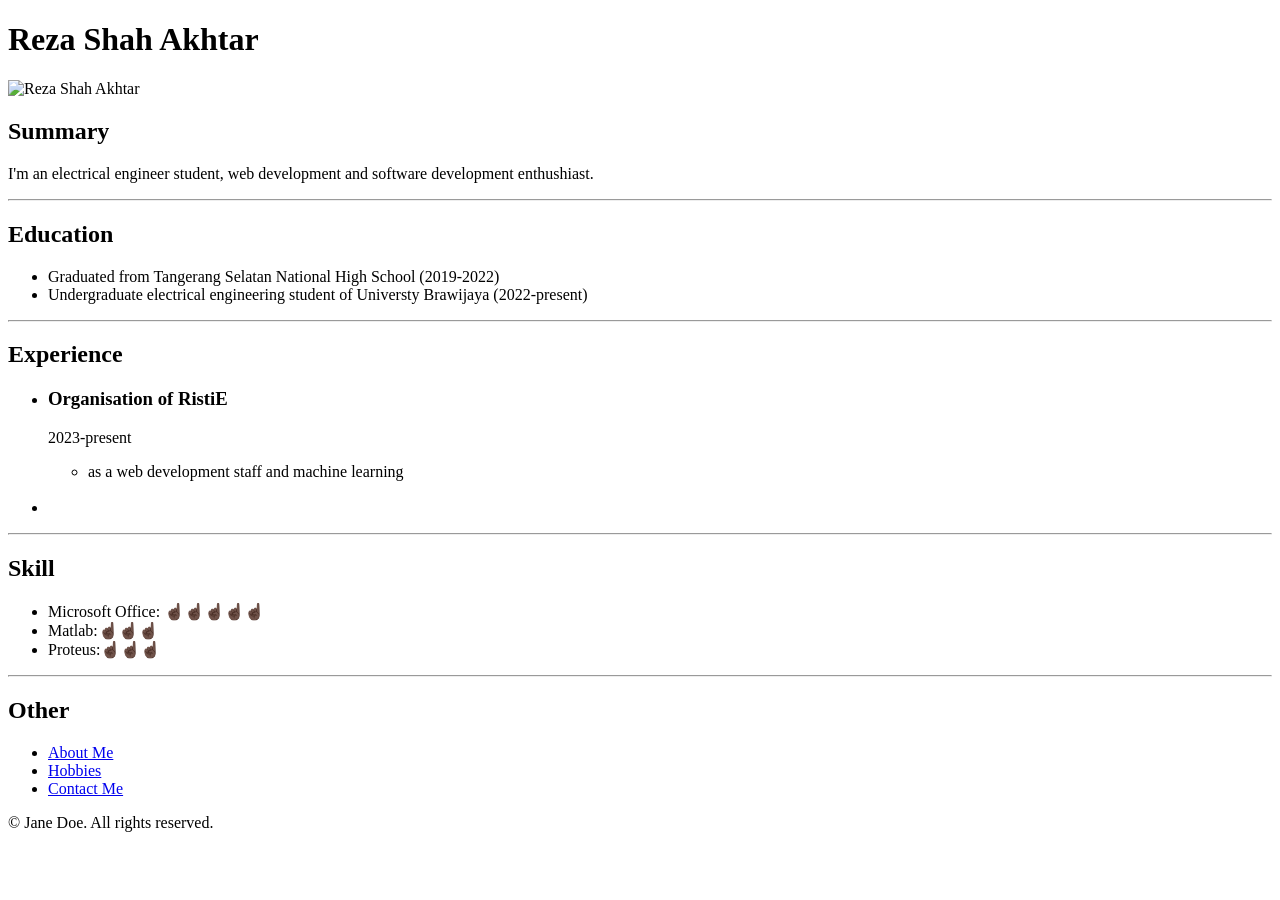
==== index.html @ ae53cba7 "Add files via upload" ====
<!-- TODO 1: Create the HTML Boilerplate -->

<!-- TODO 2: Add Your previous projects' HTML into the public folder -->

<!-- TODO 3: Take screenshots of your project previews and add the images to the images folder -->

<!-- TODO 4: Add titles/subtitles etc. -->

<!-- TODO 5: Add a link to the project pages -->

<!-- TODO 6: Add images to show the project previews
HINT for TODO 6: You can use the height attribute set to 200 to make the image smaller:
https://developer.mozilla.org/en-US/docs/Web/HTML/Element/img#attr-height -->


<!-- TODO 7: Add the Contact Me and About Me page links -->
<!DOCTYPE html>
<html lang="en">

<head>
  <meta charset="UTF-8">
  <title>Reza's Portfolio</title>
</head>

<body>
  <h1>Reza Shah Akhtar</h1>
  <img src="./assets/images/fotodiri.jpg/" height="200" alt="Reza Shah Akhtar">
  <h2>Summary</h2>
  <p>I'm an electrical engineer student, web development and software development enthushiast.</p>
  <hr />
  <h2>Education</h2>
  <ul>
    <li>Graduated from Tangerang Selatan National High School (2019-2022)</li>
    <li>Undergraduate electrical engineering student of Universty Brawijaya (2022-present)</li>
  </ul>
  <hr>
  <h2>Experience</h2>
  <ul>
    <li>
      <h3>Organisation of RistiE</h3>
      <p>2023-present</p>
      <ul>
        <li> as a web development staff and machine learning </li>
      </ul>
    </li>
    <br/>
    <li>
        
    </li>
  </ul>
  <hr/>
  <h2>Skill</h2>
  <ul>
    <li>Microsoft Office: &#9757;&#127999&#9757;&#127999&#9757;&#127999&#9757;&#127999&#9757;&#127999</li>
    <li>Matlab:&#9757;&#127999&#9757;&#127999&#9757;&#127999 </li>
    <li>Proteus:&#9757;&#127999&#9757;&#127999&#9757;&#127999</li>
    
  </ul>
</body>
<hr>
<h2>Other</h2>
<ul>
<li><a href="./public/about.html">About Me</a></li>
<li><a href="./public/hobbies.html">Hobbies</a></li>
<li><a href="./public/contact.html">Contact Me</a></li>
</ul>

<footer>
  © Jane Doe. All rights reserved.
</footer>

</html>
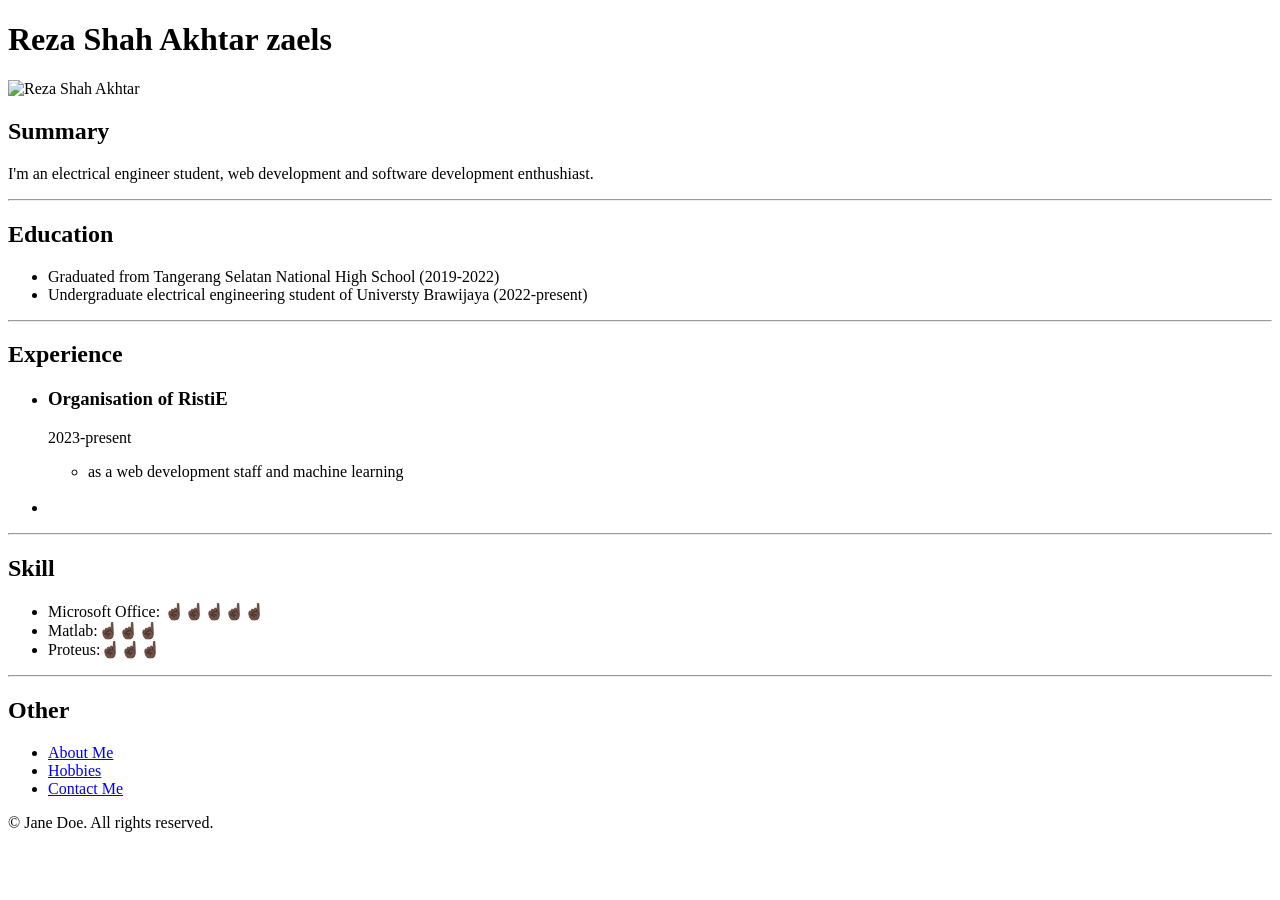
==== commit 3b173400: "Update index.html" ====
--- a/index.html
+++ b/index.html
@@ -23,8 +23,8 @@
 </head>
 
 <body>
-  <h1>Reza Shah Akhtar</h1>
-  <img src="./assets/images/fotodiri.jpg/" height="200" alt="Reza Shah Akhtar">
+  <h1>Reza Shah Akhtar zaels</h1>
+  <img src="./assets/images/fotodiri.png/" height="200" alt="Reza Shah Akhtar">
   <h2>Summary</h2>
   <p>I'm an electrical engineer student, web development and software development enthushiast.</p>
   <hr />
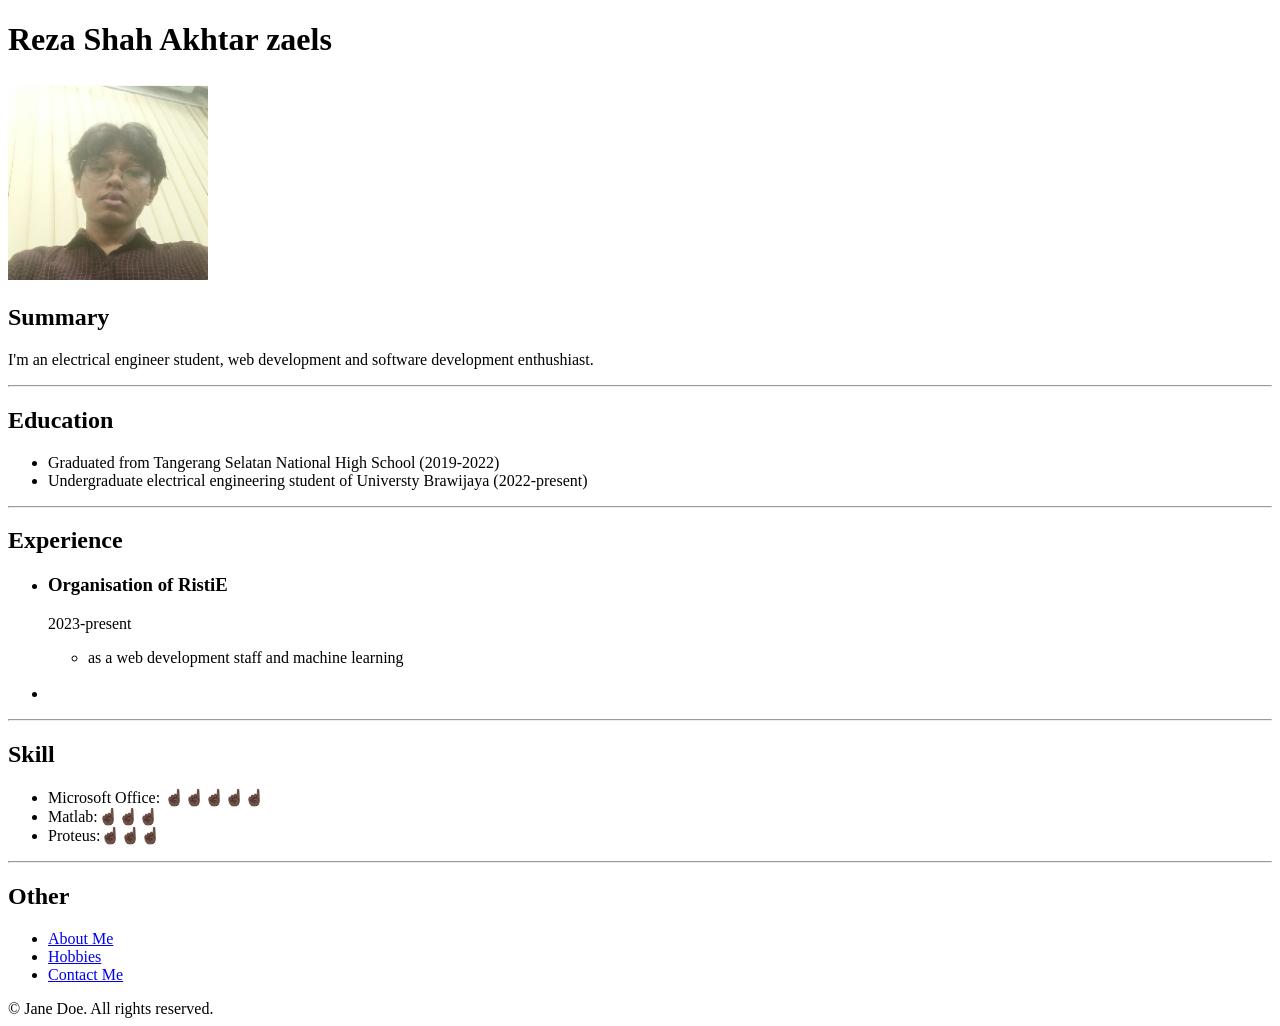
==== commit 287ef16a: "Update index.html" ====
--- a/index.html
+++ b/index.html
@@ -24,7 +24,7 @@
 
 <body>
   <h1>Reza Shah Akhtar zaels</h1>
-  <img src="./assets/images/fotodiri.png/" height="200" alt="Reza Shah Akhtar">
+  <img src="/assets/images/fotodiri.png" height="200" alt="Reza Shah Akhtar">
   <h2>Summary</h2>
   <p>I'm an electrical engineer student, web development and software development enthushiast.</p>
   <hr />
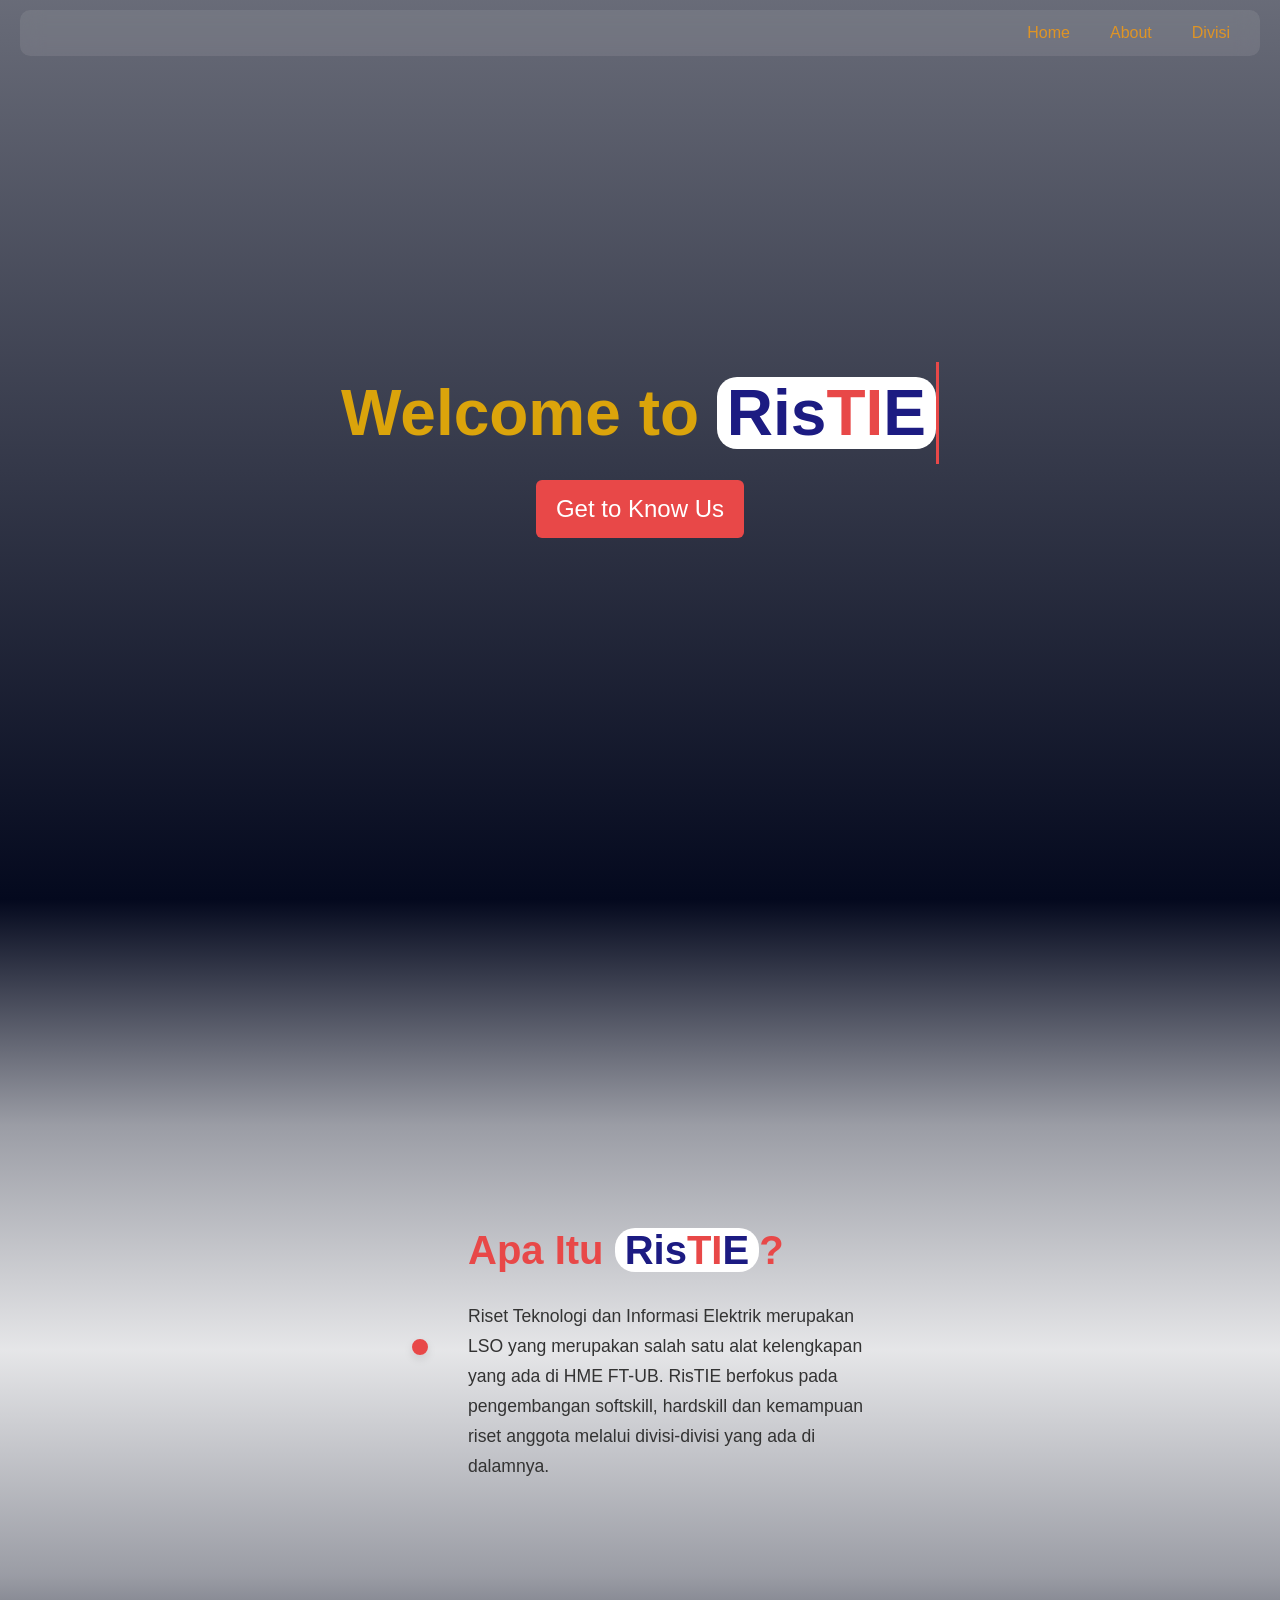
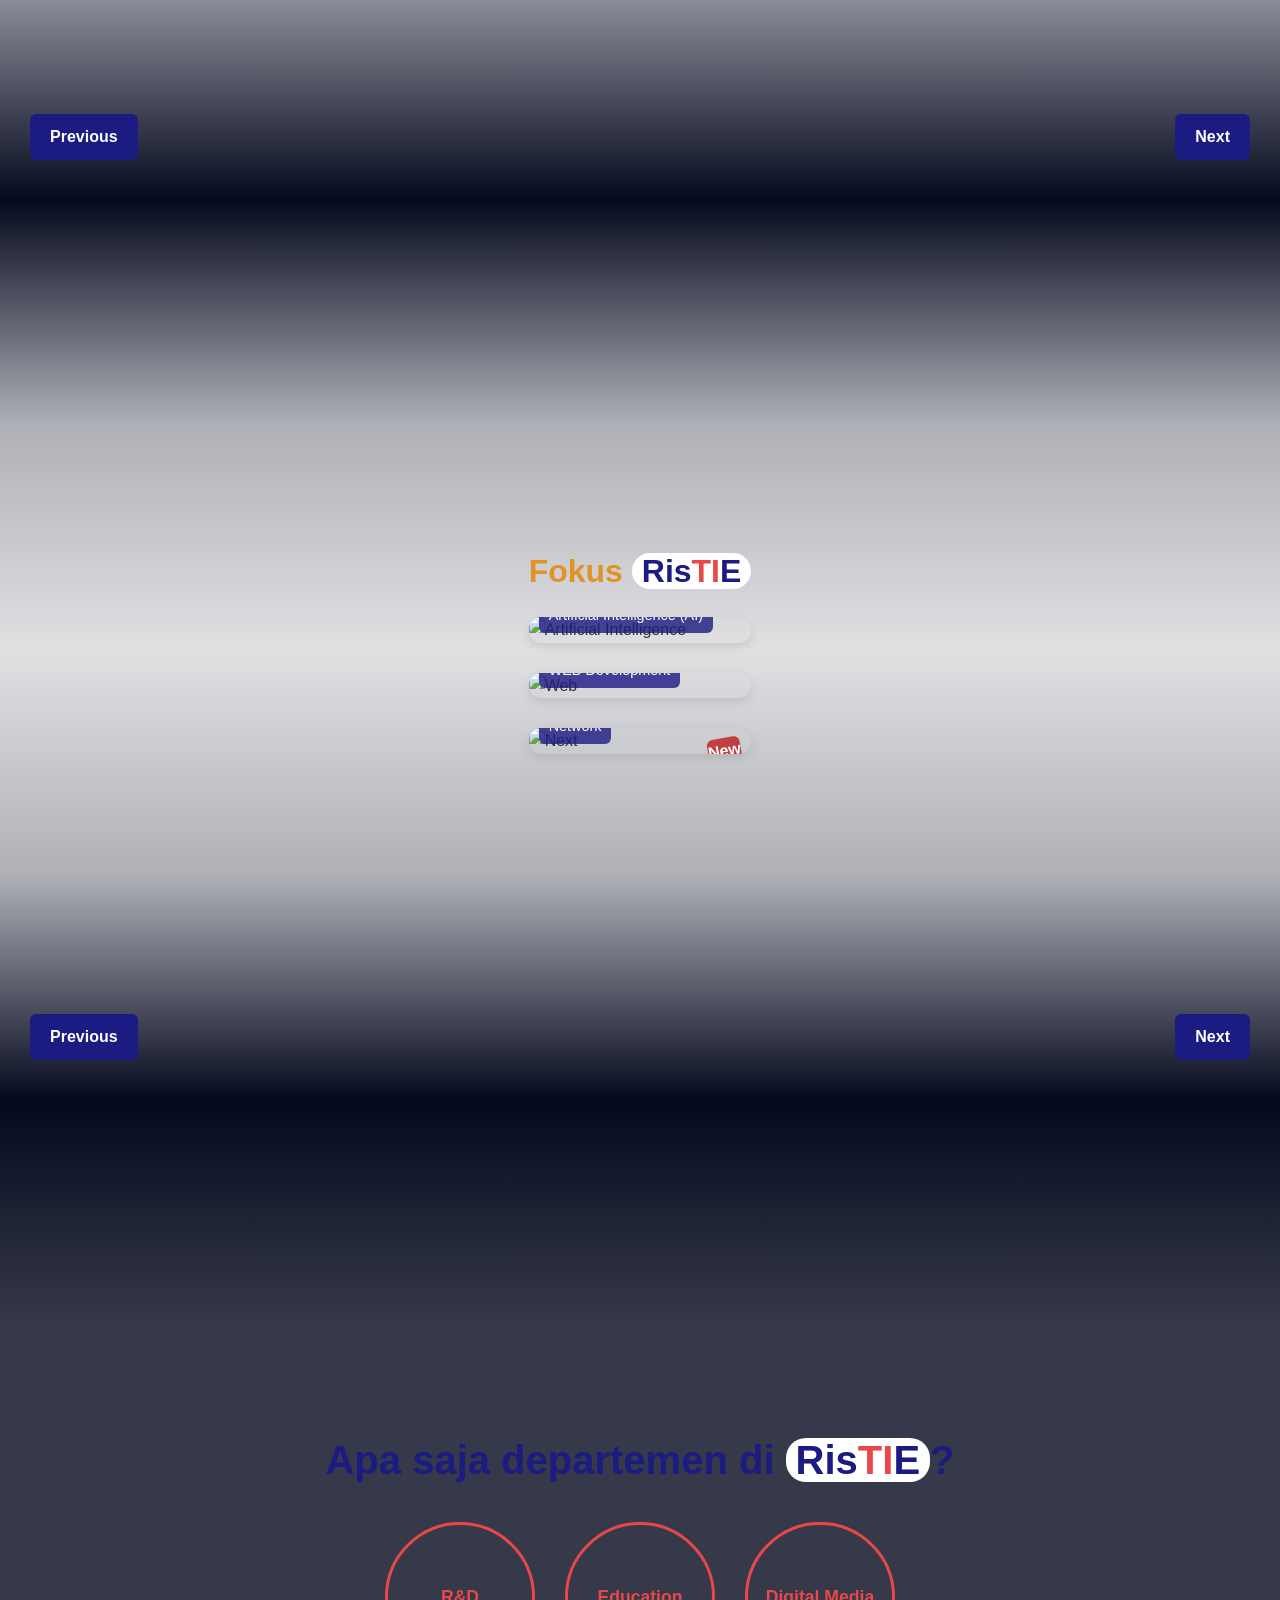
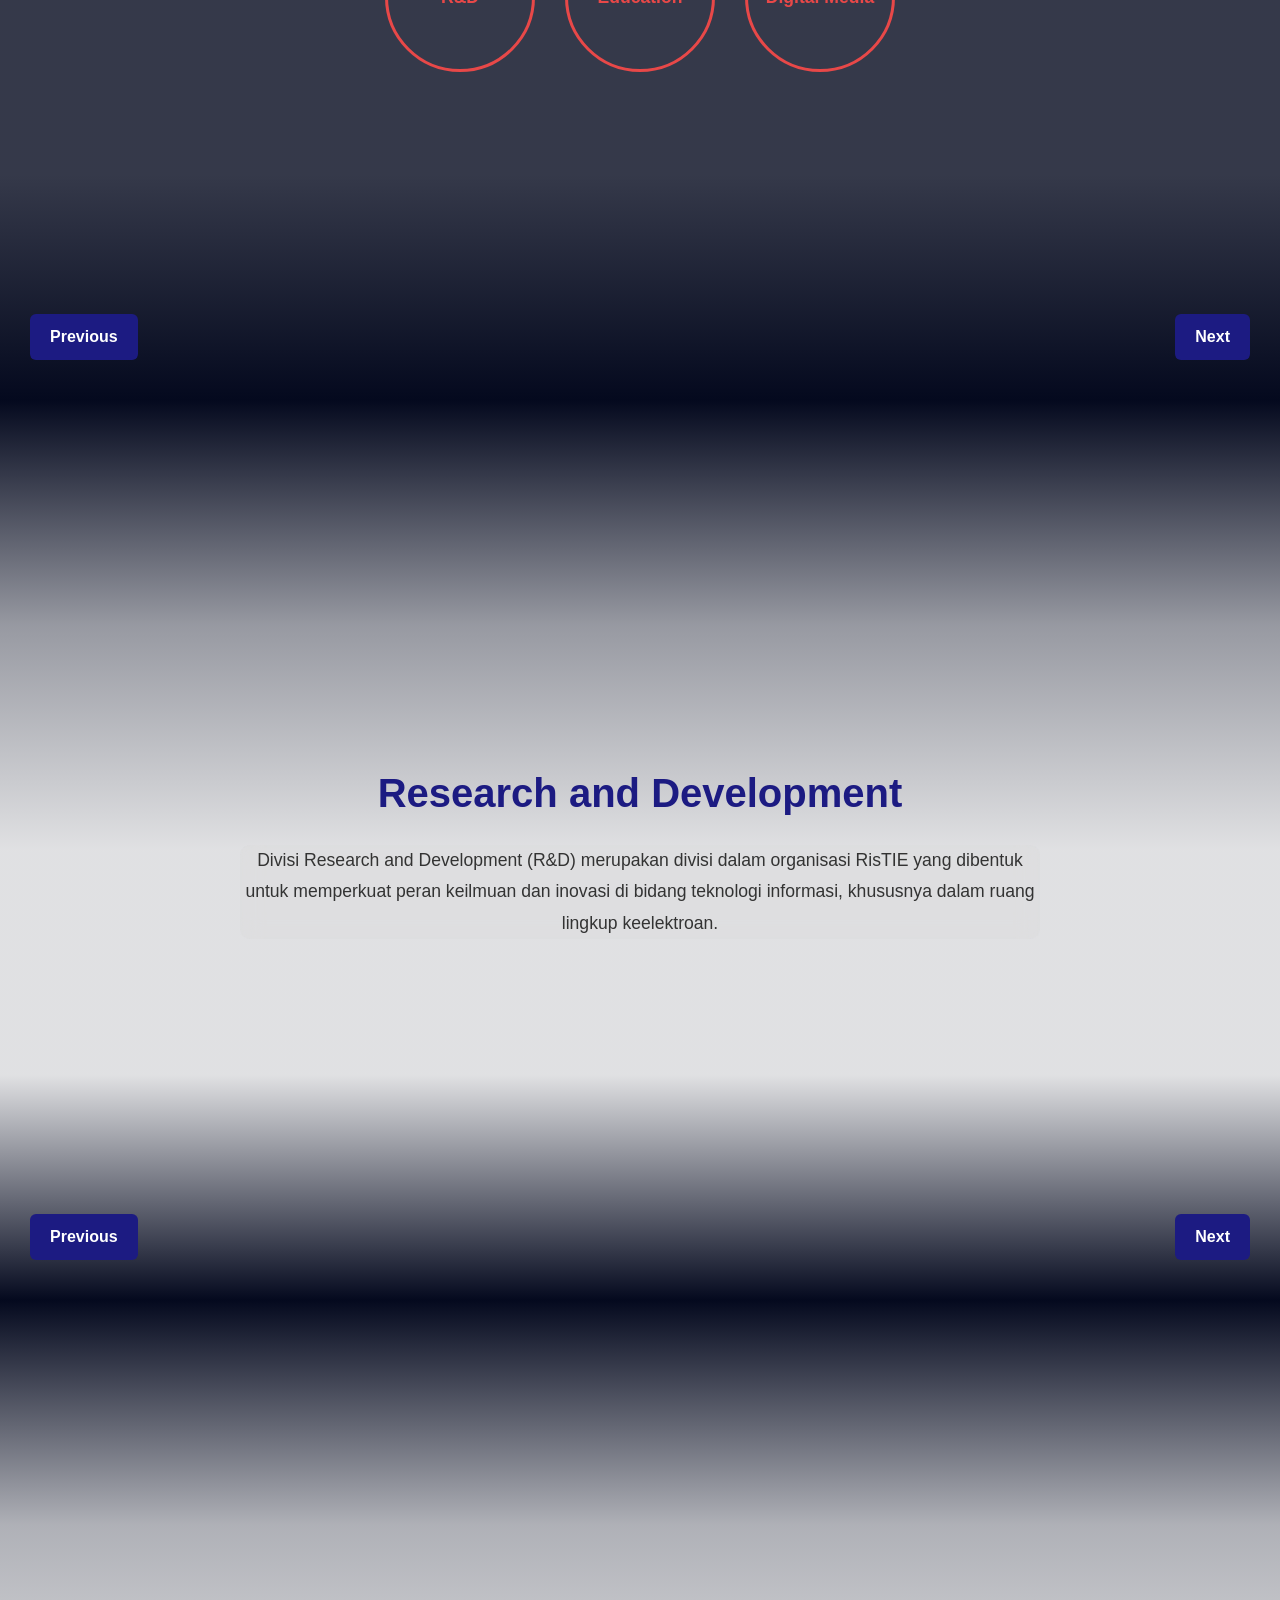
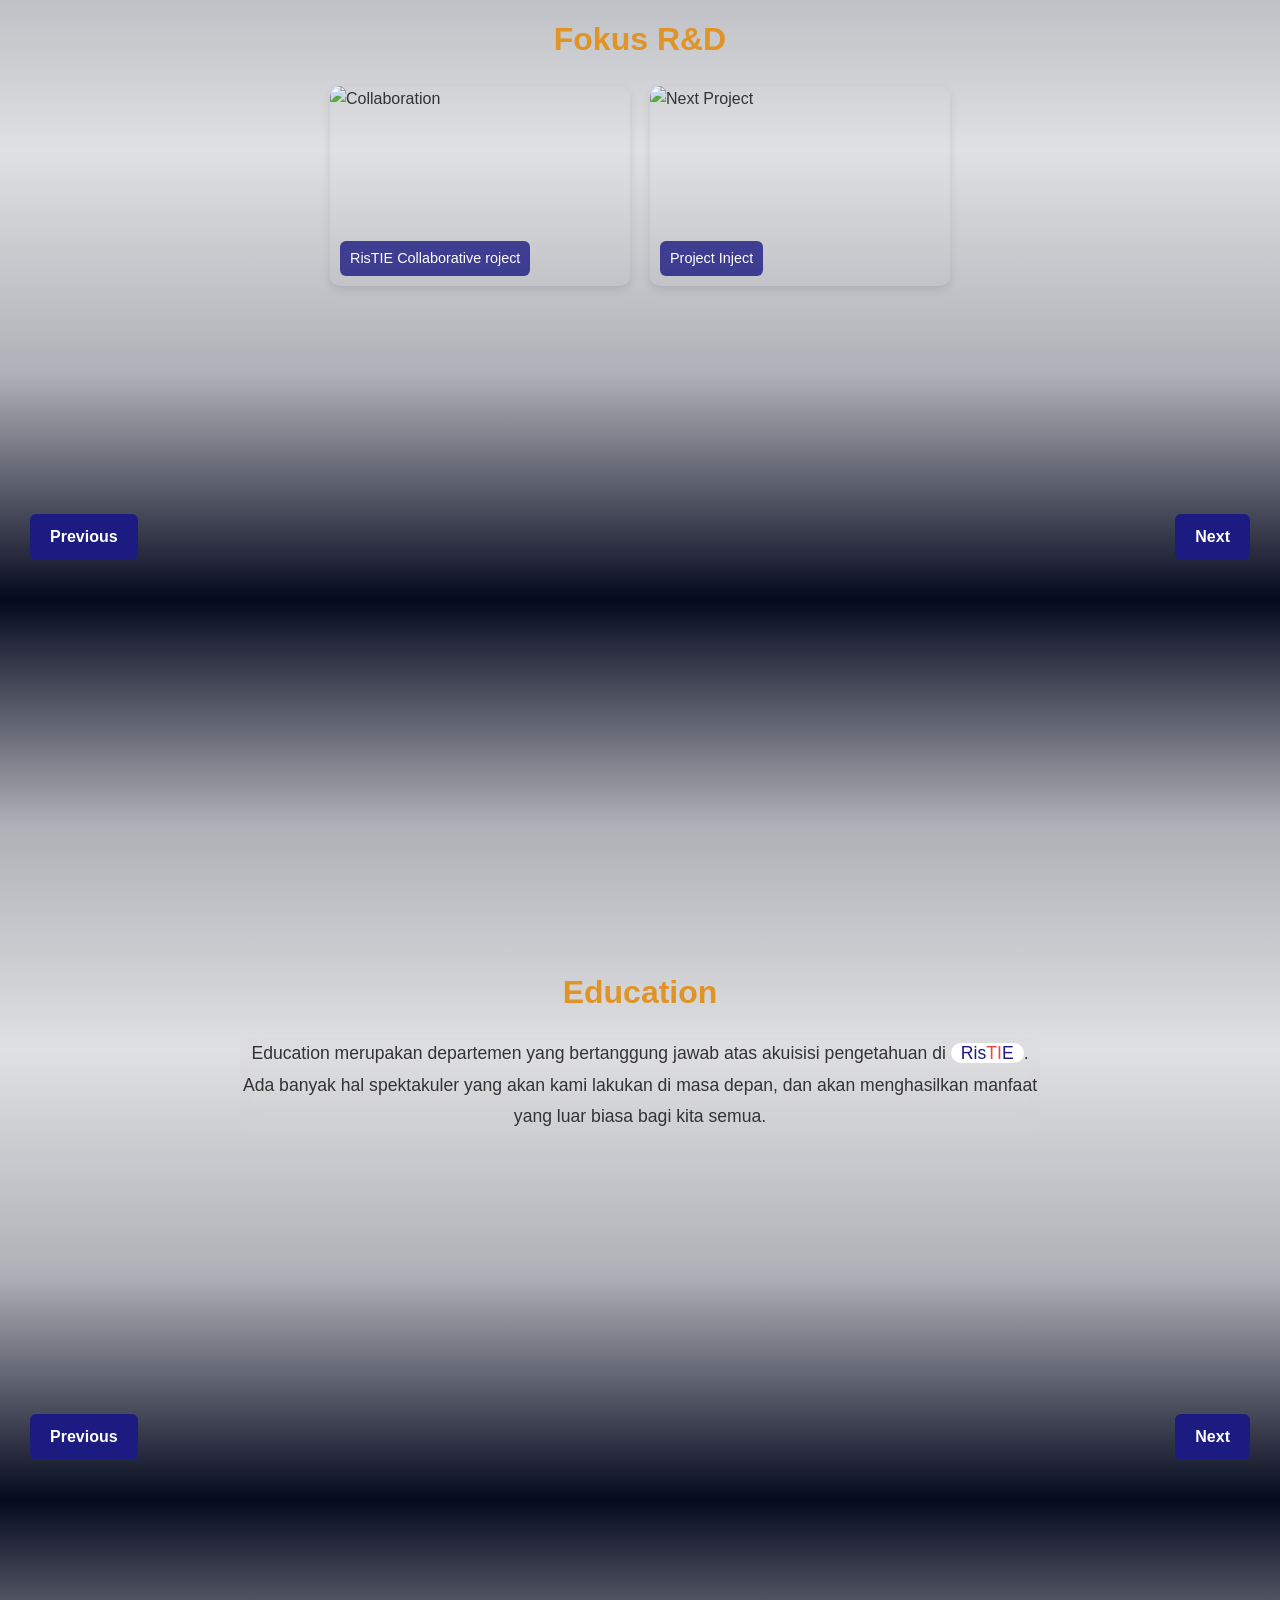
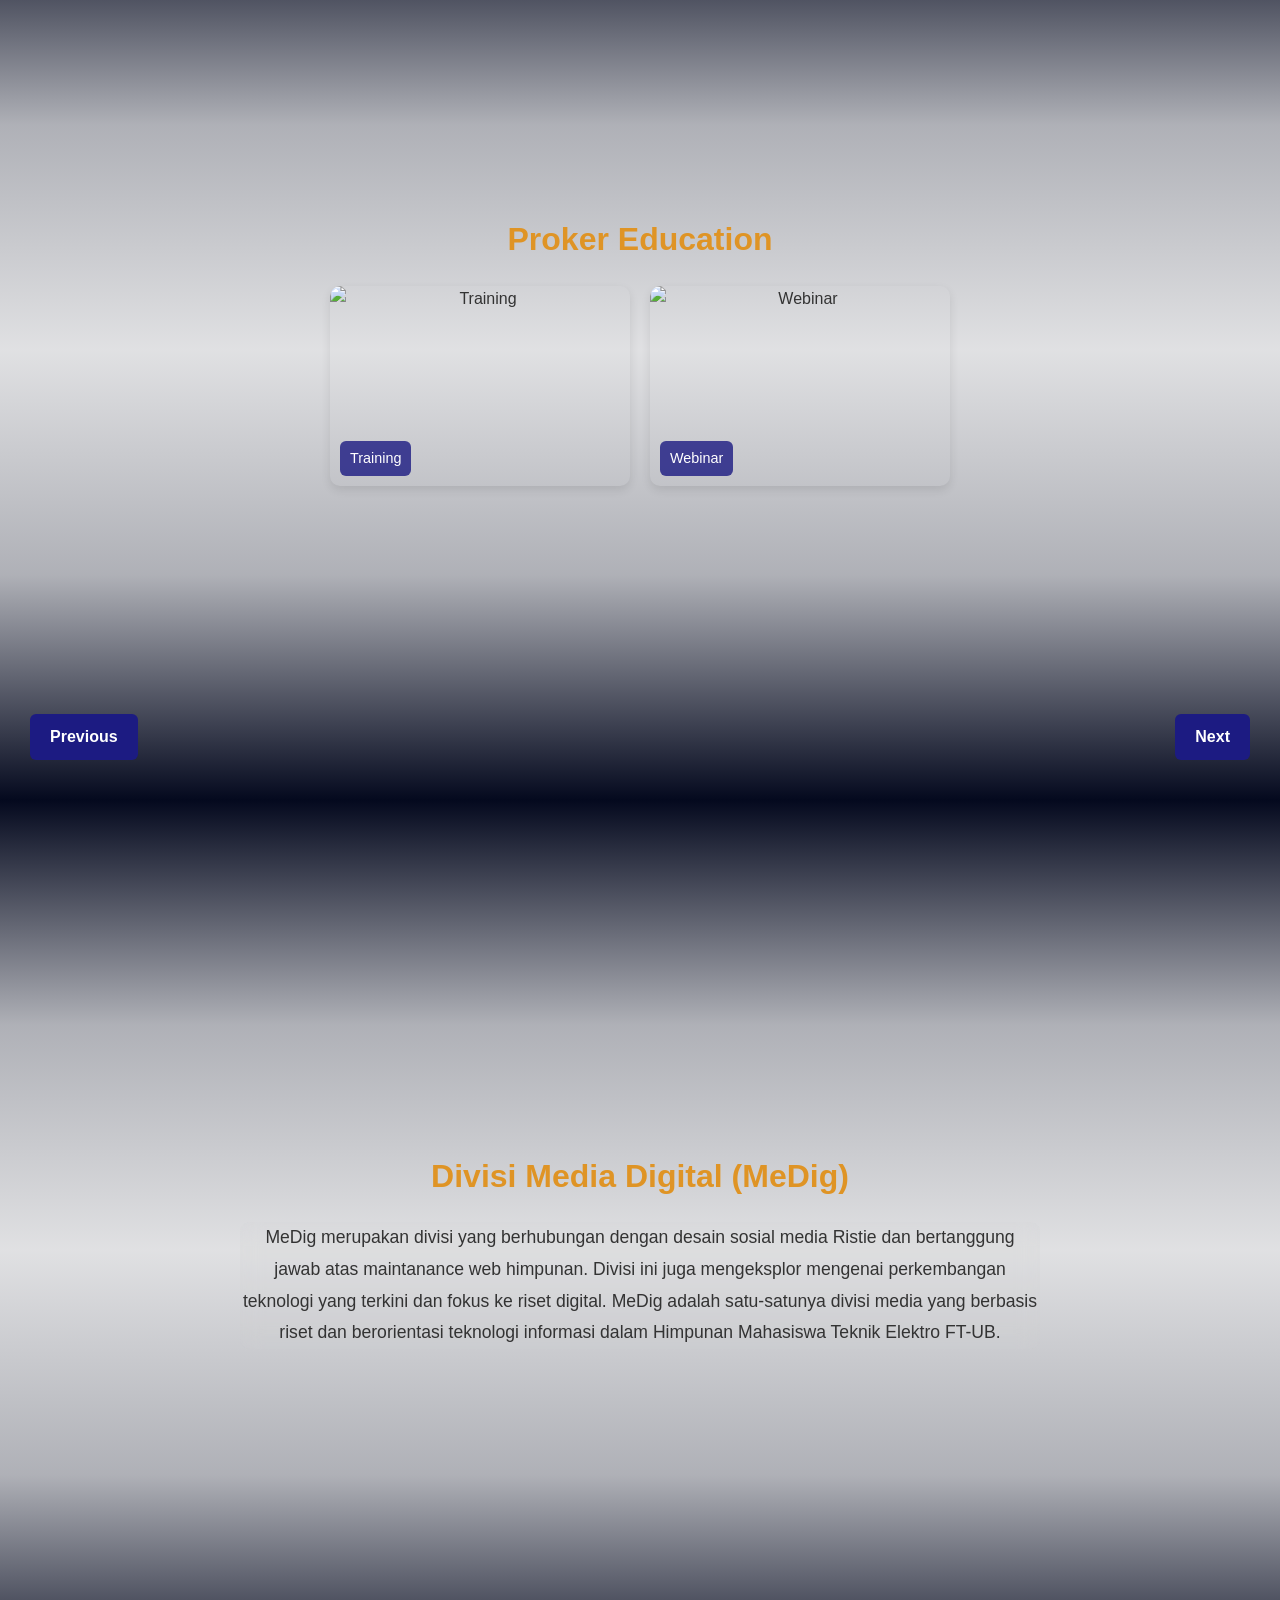
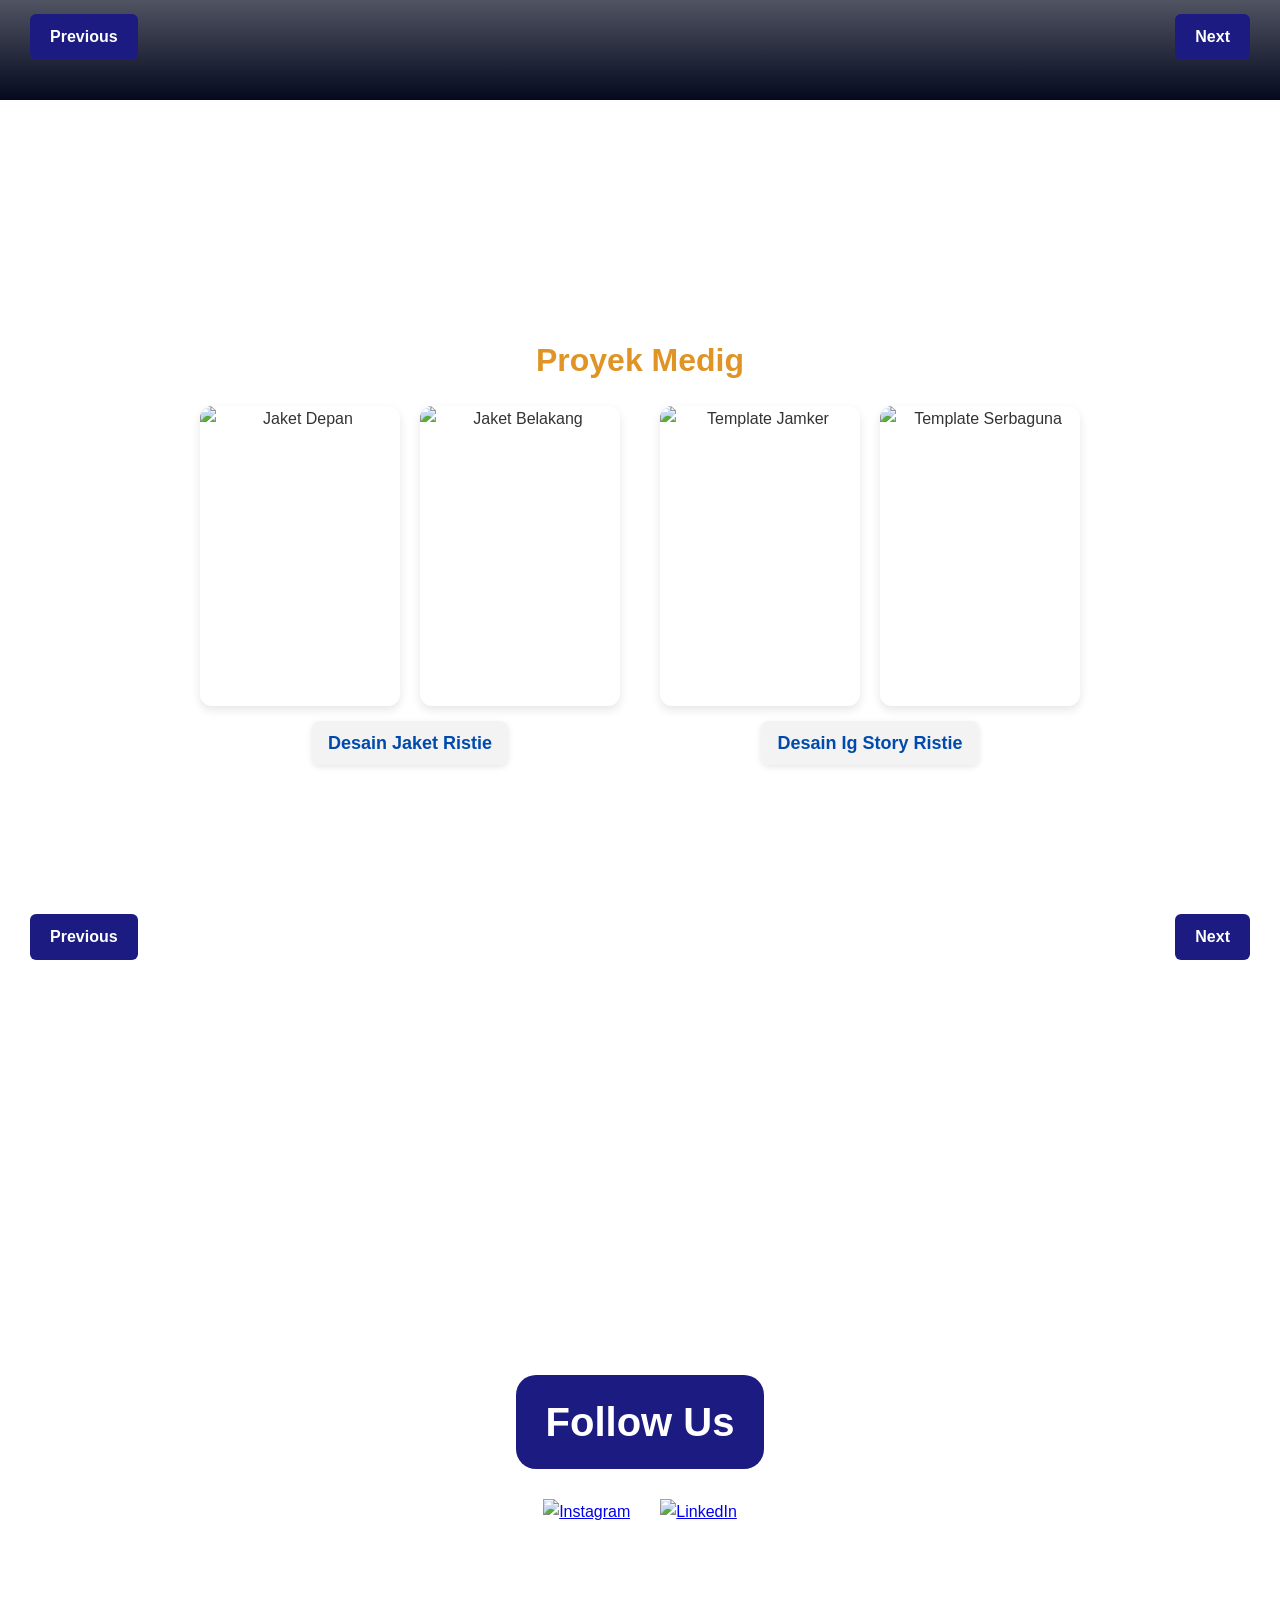
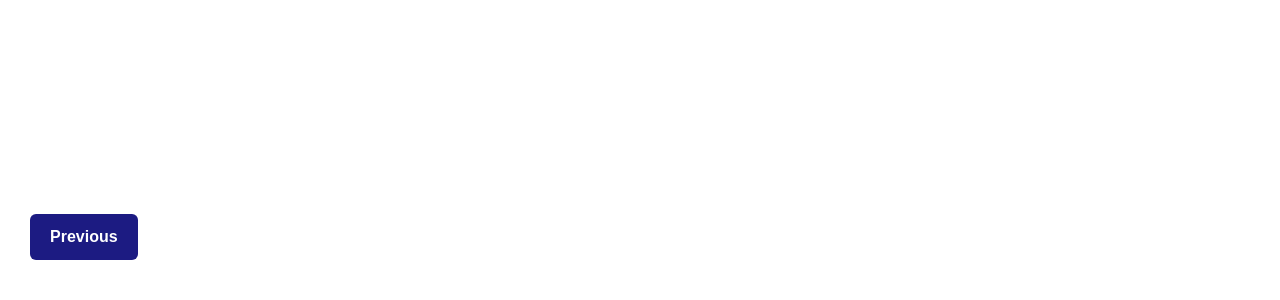
==== commit cdf4da77: "Add files via upload" ====
--- a/index.html
+++ b/index.html
@@ -1,74 +1,239 @@
-<!-- TODO 1: Create the HTML Boilerplate -->
-
-<!-- TODO 2: Add Your previous projects' HTML into the public folder -->
-
-<!-- TODO 3: Take screenshots of your project previews and add the images to the images folder -->
-
-<!-- TODO 4: Add titles/subtitles etc. -->
-
-<!-- TODO 5: Add a link to the project pages -->
-
-<!-- TODO 6: Add images to show the project previews
-HINT for TODO 6: You can use the height attribute set to 200 to make the image smaller:
-https://developer.mozilla.org/en-US/docs/Web/HTML/Element/img#attr-height -->
-
-
-<!-- TODO 7: Add the Contact Me and About Me page links -->
-<!DOCTYPE html>
-<html lang="en">
-
-<head>
-  <meta charset="UTF-8">
-  <title>Reza's Portfolio</title>
-</head>
-
-<body>
-  <h1>Reza Shah Akhtar zaels</h1>
-  <img src="/assets/images/fotodiri.png" height="200" alt="Reza Shah Akhtar">
-  <h2>Summary</h2>
-  <p>I'm an electrical engineer student, web development and software development enthushiast.</p>
-  <hr />
-  <h2>Education</h2>
-  <ul>
-    <li>Graduated from Tangerang Selatan National High School (2019-2022)</li>
-    <li>Undergraduate electrical engineering student of Universty Brawijaya (2022-present)</li>
-  </ul>
-  <hr>
-  <h2>Experience</h2>
-  <ul>
-    <li>
-      <h3>Organisation of RistiE</h3>
-      <p>2023-present</p>
-      <ul>
-        <li> as a web development staff and machine learning </li>
-      </ul>
-    </li>
-    <br/>
-    <li>
-        
-    </li>
-  </ul>
-  <hr/>
-  <h2>Skill</h2>
-  <ul>
-    <li>Microsoft Office: &#9757;&#127999&#9757;&#127999&#9757;&#127999&#9757;&#127999&#9757;&#127999</li>
-    <li>Matlab:&#9757;&#127999&#9757;&#127999&#9757;&#127999 </li>
-    <li>Proteus:&#9757;&#127999&#9757;&#127999&#9757;&#127999</li>
-    
-  </ul>
-</body>
-<hr>
-<h2>Other</h2>
-<ul>
-<li><a href="./public/about.html">About Me</a></li>
-<li><a href="./public/hobbies.html">Hobbies</a></li>
-<li><a href="./public/contact.html">Contact Me</a></li>
-</ul>
-
-<footer>
-  © Jane Doe. All rights reserved.
-</footer>
-
-</html>
-
-
+<!DOCTYPE html>
+<html lang="en">
+  <head>
+    <meta charset="UTF-8" />
+    <meta name="viewport" content="width=device-width, initial-scale=1.0" />
+    <title>RisTIE</title>
+    <link rel="stylesheet" href="style2.css" />
+    <script type="text/javacript" src="Style Kendali.js"></script>
+  </head>
+  <header>
+    <div class="nav">
+      <img src="./assets/Logo1.png" alt="" />
+      <div class="navMenu">
+        <a href="#halaman1">Home</a>
+        <a href="#halaman2">About</a>
+        <a href="#halaman4">Divisi</a>
+      </div>
+    </div>
+  </header>
+  <body>
+    <section id="halaman1">
+      <div class="container1">
+        <div class="Welcome" href="#halaman2">
+          Welcome to
+          <span class="back"
+            ><span class="biru">Ris</span><span class="merah">TI</span
+            ><span class="biru">E</span></span
+          >
+        </div>
+        <a href="#halaman2"> Get to Know Us </a>
+      </div>
+    </section>
+    <section id="halaman2">
+      <div class="container2">
+        <div class="fotoRapat">
+          <img src="./assets/Rapat Perdana.jpg" alt="" />
+        </div>
+        <div class="holder1">
+          <div class="Ristie">
+            Apa Itu
+            <span class="back"
+              ><span class="biru">Ris</span><span class="merah">TI</span
+              ><span class="biru">E</span></span
+            >?
+          </div>
+          <div class="deskripsiRistie">
+            Riset Teknologi dan Informasi Elektrik merupakan LSO yang merupakan
+            salah satu alat kelengkapan yang ada di HME FT-UB. RisTIE berfokus
+            pada pengembangan softskill, hardskill dan kemampuan riset anggota
+            melalui divisi-divisi yang ada di dalamnya.
+          </div>
+        </div>
+      </div>
+      <a href="#halaman1" class="nav-button previous">Previous</a>
+      <a href="#halaman3" class="nav-button next">Next</a>
+    </section>
+    <section id="halaman3">
+      <div class="container">
+        <h3 class="judul-fokus">
+          Fokus
+          <span class="back"
+            ><span class="biru">Ris</span><span class="merah">TI</span
+            ><span class="biru">E</span></span
+          >
+        </h3>
+        <div class="grid-fokus">
+          <div class="fokus-item">
+            <img src="./assets/Ai.jpeg" alt="Artificial Intelligence" />
+            <span class="caption">Artificial Intelligence (AI)</span>
+          </div>
+          <div class="fokus-item">
+            <img src="./assets/Web.jpg" alt="Web" />
+            <span class="caption">WEB Development</span>
+          </div>
+          <div class="fokus-item special-caption">
+            <img src="./assets/Network.jpg" alt="Next" />
+            <span class="caption">Network</span>
+            <span class="corner-caption">New</span>
+          </div>
+        </div>
+      </div>
+      <a href="#halaman2" class="nav-button previous">Previous</a>
+      <a href="#halaman4" class="nav-button next">Next</a>
+    </section>
+    <section id="halaman4" class="section-divisi">
+      <div class="container-divisi">
+        <h2 class="judul-divisi">
+          Apa saja departemen di
+          <span class="back"
+            ><span class="biru">Ris</span><span class="merah">TI</span
+            ><span class="biru">E</span></span
+          >?
+        </h2>
+        <div class="daftar-divisi">
+          <a href="#halaman5" class="item-divisi">R&D</a>
+          <a href="#halaman7" class="item-divisi">Education</a>
+          <a href="#halaman9" class="item-divisi">Digital Media</a>
+        </div>
+      </div>
+      <a href="#halaman2" class="nav-button previous">Previous</a>
+      <a href="#halaman5" class="nav-button next">Next</a>
+    </section>
+    <section id="halaman5">
+      <div class="container-rnd">
+        <h2 class="judul-rnd">Research and Development</h2>
+        <p class="deskripsi-rnd">
+          Divisi Research and Development (R&D) merupakan divisi dalam
+          organisasi RisTIE yang dibentuk untuk memperkuat peran keilmuan dan
+          inovasi di bidang teknologi informasi, khususnya dalam ruang lingkup
+          keelektroan.
+        </p>
+      </div>
+      <a href="#halaman4" class="nav-button previous">Previous</a>
+      <a href="#halaman6" class="nav-button next">Next</a>
+    </section>
+    <section id="halaman6">
+      <div class="container-fokus">
+        <h3 class="judul-fokus">Fokus R&D</h3>
+        <div class="row top">
+          <div class="fokus-item item">
+            <img src="./assets/Collaboration3.png" alt="Collaboration" />
+            <span class="caption">RisTIE Collaborative roject </span>
+          </div>
+          <div class="fokus-item item">
+            <img src="./assets/Face1.png" alt="Next Project" />
+            <span class="caption">Project Inject</span>
+          </div>
+        </div>
+      </div>
+      <a href="#halaman5" class="nav-button previous">Previous</a>
+      <a href="#halaman7" class="nav-button next">Next</a>
+    </section>
+    <section id="halaman7">
+      <div class="container-rnd">
+        <h2 class="judul-fokus">Education</h2>
+        <p class="deskripsi-rnd">
+          Education merupakan departemen yang bertanggung jawab atas akuisisi
+          pengetahuan di
+          <span class="back"
+            ><span class="biru">Ris</span><span class="merah">TI</span
+            ><span class="biru">E</span></span
+          >. Ada banyak hal spektakuler yang akan kami lakukan di masa depan,
+          dan akan menghasilkan manfaat yang luar biasa bagi kita semua.
+        </p>
+      </div>
+      <a href="#halaman6" class="nav-button previous">Previous</a>
+      <a href="#halaman8" class="nav-button next">Next</a>
+    </section>
+    <section id="halaman8">
+      <div class="container">
+        <h3 class="judul-fokus">Proker Education</h3>
+
+        <!-- Baris atas -->
+        <div class="row top">
+          <div class="fokus-item item">
+            <img src="./assets/training.jpg" alt="Training" />
+            <span class="caption">Training</span>
+          </div>
+          <div class="fokus-item item">
+            <img src="./assets/Webinar.jpeg" alt="Webinar" />
+            <span class="caption">Webinar</span>
+          </div>
+        </div>
+      </div>
+
+      <!-- Baris bawah -->
+
+      <a href="#halaman7" class="nav-button previous">Previous</a>
+      <a href="#halaman9" class="nav-button next">Next</a>
+    </section>
+
+    <section id="halaman9" class="section-medig">
+      <div class="container-rnd">
+        <h2 class="judul-fokus">Divisi Media Digital (MeDig)</h2>
+        <p class="deskripsi-rnd">
+          MeDig merupakan divisi yang berhubungan dengan desain sosial media
+          Ristie dan bertanggung jawab atas maintanance web himpunan. Divisi ini
+          juga mengeksplor mengenai perkembangan teknologi yang terkini dan
+          fokus ke riset digital. MeDig adalah satu-satunya divisi media yang
+          berbasis riset dan berorientasi teknologi informasi dalam Himpunan
+          Mahasiswa Teknik Elektro FT-UB.
+        </p>
+      </div>
+      <a href="#halaman8" class="nav-button previous">Previous</a>
+      <a href="#halaman10" class="nav-button next">Next</a>
+    </section>
+    <section id="halaman10" class="section-medig">
+      <div class="container-medig">
+        <h3 class="judul-fokus">Proyek Medig</h3>
+        <div class="lampiran-proyek">
+          <!-- Desain Jaket -->
+          <div class="lampiranMedig">
+            <div class="image-group">
+              <img src="./assets/Jaket depan.jpg" alt="Jaket Depan" />
+              <img src="./assets/Jaket belakang.jpg" alt="Jaket Belakang" />
+            </div>
+            <span class="caption-medig">Desain Jaket Ristie</span>
+          </div>
+
+          <!-- Desain IG Story -->
+          <div class="lampiranMedig">
+            <div class="image-group">
+              <img src="./assets/Template Jamker.png" alt="Template Jamker" />
+              <img
+                src="./assets/Template Serbaguna.png"
+                alt="Template Serbaguna"
+              />
+            </div>
+            <span class="caption-medig">Desain Ig Story Ristie</span>
+          </div>
+        </div>
+      </div>
+
+      <a href="#halaman9" class="nav-button previous">Previous</a>
+      <a href="#halaman11" class="nav-button next">Next</a>
+    </section>
+
+    <section id="halaman11">
+      <div class="container-join">
+        <h2 class="judul-join">Follow Us</h2>
+        <div class="sosmed-icons">
+          <a
+            href="https://www.instagram.com/ristie_teub?igsh=MWphMDRxa3ZmajZ6ZQ=="
+            target="_blank"
+          >
+            <img src="./assets/Instagram_Logo.png" alt="Instagram" />
+          </a>
+          <a
+            href="https://www.linkedin.com/company/ristie-universitas-brawijaya/"
+            target="_blank"
+          >
+            <img src="./assets/linkedin.png" alt="LinkedIn" />
+          </a>
+        </div>
+      </div>
+      <a href="#halaman10" class="nav-button previous">Previous</a>
+    </section>
+  </body>
+</html>
--- a/style2.css
+++ b/style2.css
@@ -0,0 +1,677 @@
+/* ------------------------
+   GLOBAL
+------------------------ */
+* {
+  margin: 0;
+  padding: 0;
+  box-sizing: border-box;
+}
+
+html {
+  scroll-behavior: smooth;
+}
+
+body {
+  font-family: 'Segoe UI', Tahoma, Geneva, Verdana, sans-serif;
+  color: #333;
+  line-height: 1.6;
+}
+
+.biru{
+  color:#1c1b82
+}
+
+.merah{
+  color:#e84848;
+}
+.back{
+  background-color: white;
+  border-radius: 20px;
+  padding-left: 10px;
+  padding-right: 10px;
+}
+/* ------------------------
+   HEADER & NAVBAR
+------------------------ */
+header {
+  position: fixed;
+  top: 0;
+  left: 0;
+  right: 0;
+  z-index: 1000;
+  /* background-color: white; */
+
+  padding: 10px 20px;
+}
+
+.nav {
+  display: flex;
+  align-items: center;
+  justify-content: space-between;
+  padding: 10px;
+  padding-right: 30px;
+  background-color: #cccccc21;
+  backdrop-filter: blur(10px); /* efek blur */
+    -webkit-backdrop-filter: blur(10px); /* dukungan untuk Safari */
+    border-radius: 10px; /* opsional, agar sudut membulat */
+}
+
+.nav img {
+  width: 150px;
+  height: auto;
+}
+
+.navMenu {
+  display: flex;
+  gap: 40px;
+}
+
+.navMenu a {
+  color: #df9425;
+  text-decoration: none;
+  font-weight: 500;
+  transition: all 0.3s ease;
+}
+
+.navMenu a:hover {
+  background-color: #1c1b82;
+  color: #fff;
+  padding: 8px 12px;
+  border-radius: 8px;
+}
+
+/* ------------------------
+   SECTION UMUM
+------------------------ */
+section {
+  min-height: 100vh;
+  display: flex;
+  justify-content: center;
+  align-items: center;
+  padding: 60px 20px;
+  position: relative;
+  animation: fadeIn 1s ease-in-out;
+}
+
+@keyframes fadeIn {
+  0% { opacity: 0; transform: translateY(20px); }
+  100% { opacity: 1; transform: translateY(0); }
+}
+
+#halaman1{
+   min-height: 100vh;
+    width: 100%;
+    background-image: 
+        linear-gradient(
+            to bottom, 
+            rgba(4, 9, 30, 0.6),  /* Terang di atas */
+            rgba(4, 9, 30, 1)   /* Gelap di bawah */
+        ), 
+        url(./assets/elektro.webp);
+    background-position: center;
+    background-size: cover;
+    position: relative;
+}
+
+#halaman2{
+    min-height: 100vh;
+    width: 100%;
+    background-image: 
+        linear-gradient(
+            to bottom,
+            rgba(4, 9, 30, 1),  /* Paling gelap di atas */
+        
+            rgba(4, 9, 30, 0.4),
+            rgba(4, 9, 30, 0.1),
+            rgba(4, 9, 30, 0.4),
+            rgba(4, 9, 30, 1)  /* Paling terang (transparan) di bawah */
+        ),
+        url(./assets/texture.webp);
+    background-position: center;
+    background-size: cover;
+    position: relative;
+}
+
+#halaman4{
+    min-height: 100vh;
+    width: 100%;
+    background-image: 
+        linear-gradient(
+            to bottom,
+            rgba(4, 9, 30, 1),  /* Paling gelap di atas */
+        
+            rgba(4, 9, 30, 0.4),
+            rgba(4, 9, 30, 0.1),
+            rgba(4, 9, 30, 0.4),
+            rgba(4, 9, 30, 1)  /* Paling terang (transparan) di bawah */
+        ),
+        url(./assets/texture.webp);
+    background-position: center;
+    background-size: cover;
+    position: relative;
+
+}
+#halaman3{
+  min-height: 100vh;
+  padding: 60px 40px;
+  display: flex;
+  justify-content: center;
+  align-items: center;
+  background-color: #f9f9f9;
+    background-image: 
+        linear-gradient(
+            to bottom,
+            rgba(4, 9, 30, 1),  /* Paling gelap di atas */
+            rgba(4, 9, 30, 0.3),
+            rgba(4, 9, 30, 0.1),
+            rgba(4, 9, 30, 0.3),
+            rgba(4, 9, 30, 1)  /* Paling terang (transparan) di bawah */
+        ),
+        url(./assets/texture.webp);
+    background-position: center;
+    background-size: cover;
+    position: relative;
+
+}
+#halaman4{
+  min-height: 100vh;
+  padding: 60px 40px;
+  display: flex;
+  justify-content: center;
+  align-items: center;
+  background-color: #f9f9f9;
+    background-image: 
+        linear-gradient(
+            to bottom,
+            rgba(4, 9, 30, 1),  /* Paling gelap di atas */
+        
+            rgba(4, 9, 30, 0.8),
+            rgba(4, 9, 30, 0.8),
+            rgba(4, 9, 30, 0.8),
+            rgba(4, 9, 30, 1)  /* Paling terang (transparan) di bawah */
+        ),
+        url(./assets/divisi.webp);
+    background-position: center;
+    background-size: cover;
+    position: relative;
+
+}
+#halaman5{
+  min-height: 100vh;
+  padding: 60px 40px;
+  display: flex;
+  justify-content: center;
+  align-items: center;
+  background-color: #f9f9f9;
+    background-image: 
+        linear-gradient(
+            to bottom,
+            rgba(4, 9, 30, 1),  /* Paling gelap di atas */
+            rgba(4, 9, 30, 0.4),
+            rgba(4, 9, 30, 0.1),
+            rgba(4, 9, 30, 0.1),
+            rgba(4, 9, 30, 1)  /* Paling terang (transparan) di bawah */
+        ),
+        url(./assets/texture.webp);
+    background-position: center;
+    background-size: cover;
+    position: relative;
+
+}
+#halaman6{
+  min-height: 100vh;
+  padding: 60px 40px;
+  display: flex;
+  justify-content: center;
+  align-items: center;
+  background-color: #f9f9f9;
+    background-image: 
+        linear-gradient(
+            to bottom,
+            rgba(4, 9, 30, 1),  /* Paling gelap di atas */
+            rgba(4, 9, 30, 0.3),
+            rgba(4, 9, 30, 0.1),
+            rgba(4, 9, 30, 0.3),
+            rgba(4, 9, 30, 1)  /* Paling terang (transparan) di bawah */
+        ),
+        url(./assets/texture.webp);
+    background-position: center;
+    background-size: cover;
+    position: relative;
+
+}
+#halaman7,#halaman8, #halaman9{
+  min-height: 100vh;
+  padding: 60px 40px;
+  display: flex;
+  justify-content: center;
+  align-items: center;
+  background-color: #f9f9f9;
+    background-image: 
+        linear-gradient(
+            to bottom,
+            rgba(4, 9, 30, 1),  /* Paling gelap di atas */
+            rgba(4, 9, 30, 0.3),
+            rgba(4, 9, 30, 0.1),
+            rgba(4, 9, 30, 0.3),
+            rgba(4, 9, 30, 1)  /* Paling terang (transparan) di bawah */
+        ),
+        url(./assets/texture.webp);
+    background-position: center;
+    background-size: cover;
+    position: relative;
+
+}
+
+
+
+/* ------------------------
+   LANDING PAGE
+------------------------ */
+#halaman1 .container1 {
+  display: flex;
+  flex-direction: column;
+  align-items: center;
+  gap: 1rem;
+}
+
+
+.Welcome {
+  font-size: 4rem;
+  font-weight: bold;
+  overflow: hidden;
+  white-space: nowrap;
+  border-right: 3px solid #e84848;
+  animation: typing 2s steps(20), blink 0.6s step-end infinite;
+}
+.Welcome{
+  color:rgb(219, 164, 11);
+}
+
+@keyframes typing {
+  from { width: 0; }
+  to { width: 100%; }
+}
+
+@keyframes blink {
+  50% { border-color: transparent; }
+}
+
+.container1 a {
+  color: white;
+  background-color: #e84848;
+  padding: 10px 20px;
+  border-radius: 6px;
+  font-size: 1.5rem;
+  text-decoration: none;
+  transition: background-color 0.3s ease;
+}
+
+.container1 a:hover {
+  background-color: #c73737;
+}
+
+/* ------------------------
+   HALAMAN 2: Tentang Ristie
+------------------------ */
+.container2 {
+  display: flex;
+  flex-direction: row;
+  align-items: center;
+  gap: 40px;
+  flex-wrap: wrap;
+}
+
+.fotoRapat img {
+  border-radius: 8px;
+  border: 8px solid #e84848;
+  width: 300px;
+  height: auto;
+  box-shadow: 0 4px 10px rgba(0, 0, 0, 0.1);
+}
+
+.holder1 {
+  max-width: 400px;
+}
+
+.Ristie {
+  color: #e84848;
+  font-size: 2.5rem;
+  font-weight: bold;
+  margin-bottom: 20px;
+}
+
+.deskripsiRistie {
+  font-size: 1.1rem;
+  line-height: 1.7;
+}
+
+/* ------------------------
+   NAVIGATION BUTTONS
+------------------------ */
+.nav-button {
+  position: absolute;
+  bottom: 40px;
+  padding: 10px 20px;
+  background-color: #1c1b82;
+  color: white;
+  border: none;
+  border-radius: 6px;
+  text-decoration: none;
+  font-weight: bold;
+  transition: background-color 0.3s ease;
+}
+
+.nav-button:hover {
+  background-color: #14136b;
+}
+
+.previous {
+  left: 30px;
+}
+
+.next {
+  right: 30px;
+}
+
+/* ------------------------
+   DIVISI SECTION
+------------------------ */
+.section-divisi .container-divisi {
+  text-align: center;
+}
+
+.judul-divisi {
+  font-size: 2.5rem;
+  color: #1c1b82;
+  margin-bottom: 30px;
+}
+
+.daftar-divisi {
+  display: flex;
+  justify-content: center;
+  gap: 30px;
+  flex-wrap: wrap;
+}
+
+.daftar-divisi a{
+    text-decoration: none;
+}
+
+.item-divisi {
+  width: 150px;
+  height: 150px;
+  border: 3px solid #e84848;
+  border-radius: 50%;
+  display: flex;
+  align-items: center;
+  justify-content: center;
+  color: #e84848;
+  font-weight: bold;
+  font-size: 1.1rem;
+  transition: all 0.3s;
+}
+
+.item-divisi:hover {
+  background-color: #e84848;
+  color: #fff;
+  transform: scale(1.05);
+}
+
+/* ------------------------
+   R&D SECTION
+------------------------ */
+.container-rnd {
+  text-align: center;
+  max-width: 800px;
+}
+
+.judul-rnd {
+  color: #1c1b82;
+  font-size: 2.5rem;
+  font-weight: bold;
+  margin-bottom: 20px;
+  text-shadow: #000000e7;
+}
+
+.deskripsi-rnd {
+  font-size: 1.1rem;
+  line-height: 1.8;
+  background-color: #cccccc21;
+  backdrop-filter: blur(10px); /* efek blur */
+    -webkit-backdrop-filter: blur(10px); /* dukungan untuk Safari */
+    border-radius: 10px; /* opsional, agar sudut membulat */
+  
+}
+
+/* ------------------------
+   FOKUS R&D SECTION
+------------------------ */
+
+.judul-fokus{
+    text-align: center;
+    padding-bottom: 20px;
+    font-size: 2rem;
+    color: #df9425;
+}
+
+.grid-fokus {
+  display: grid;
+  grid-template-columns: repeat(auto-fit, minmax(220px, 1fr));
+  gap: 30px;
+}
+
+.fokus-item {
+  position: relative;
+  border-radius: 12px;
+  overflow: hidden;
+  box-shadow: 0 4px 10px rgba(0, 0, 0, 0.1);
+  transition: transform 0.3s ease;
+}
+
+.fokus-item:hover {
+  transform: scale(1.05);
+}
+
+.fokus-item img {
+  width: 100%;
+  display: block;
+  transition: transform 0.3s ease;
+}
+
+.caption {
+  position: absolute;
+  bottom: 10px;
+  left: 10px;
+  background-color: rgba(28, 27, 130, 0.8);
+  color: #fff;
+  padding: 6px 10px;
+  border-radius: 6px;
+  font-size: 0.9rem;
+}
+
+.corner-caption {
+  top: 10px;
+  right: 10px;
+  border-radius: 6px;
+  bottom: auto;
+  left: auto;
+  background-color: #c23f3f;
+  transform: rotate(-10deg);
+  font-weight: bold;
+  display: inline-block;
+  z-index: 1;
+  position: absolute;
+  color: white;
+}
+
+/* ------------------------
+   EDUCATION
+------------------------ */
+#halaman8 {
+  padding: 40px 20px;
+  text-align: center;
+}
+
+.row {
+  display: flex;
+  gap: 10%;
+  justify-content: center;
+  flex-wrap: wrap;
+  gap: 20px;
+}
+
+
+
+/* Untuk semua gambar */
+.item {
+  position: relative;
+  width: 300px;
+  height: 200px;
+  overflow: hidden;
+  border-radius: 10px;
+}
+
+.item img {
+  width: 100%;
+  height: 100%;
+  object-fit: cover;
+  display: block;
+  border-radius: 10px;
+}
+
+/* Caption di dalam semua gambar */
+.caption {
+  position: absolute;
+  bottom: 10px;
+  left: 10px;
+  background-color: rgba(28, 27, 130, 0.8);
+  color: #fff;
+  padding: 6px 10px;
+  border-radius: 6px;
+  font-size: 0.9rem;
+}
+
+/* Khusus baris bawah */
+.row.bottom .item {
+  height: 200px;
+}
+
+/* Badge NEW */
+.network-badge {
+  position: absolute;
+  top: 8px;
+  right: 8px;
+  background: crimson;
+  color: white;
+  font-size: 12px;
+  padding: 4px 8px;
+  border-radius: 20px;
+  font-weight: bold;
+}
+
+
+/* ------------------------
+   Medig
+------------------------ */
+
+/* SECTION STYLE */
+.section-medig {
+  padding: 60px 20px;
+  text-align: center;
+}
+
+
+/* Container for image + caption */
+.lampiran-proyek {
+  display: flex;
+  flex-direction: row;
+  align-items: center;
+  gap: 40px;
+}
+
+/* Group of 2 images per section */
+.lampiranMedig {
+  display: flex;
+  flex-direction: column;
+  align-items: center;
+}
+
+.image-group {
+  display: flex;
+  gap: 20px;
+  flex-wrap: wrap;
+  justify-content: center;
+}
+
+.image-group img {
+  width: 200px;
+  height: 300px;
+  object-fit: cover;
+  border-radius: 12px;
+  transition: transform 0.3s ease, box-shadow 0.3s ease;
+  box-shadow: 0 4px 10px rgba(0,0,0,0.1);
+}
+
+.image-group img:hover {
+  transform: scale(1.05);
+  box-shadow: 0 6px 15px rgba(0,0,0,0.2);
+}
+
+/* Caption style */
+.caption-medig {
+  margin-top: 15px;
+  font-size: 18px;
+  font-weight: 600;
+  color: #004aad;
+  background-color: rgba(240, 240, 240, 0.8);
+  padding: 8px 16px;
+  border-radius: 8px;
+  box-shadow: 0 2px 6px rgba(0,0,0,0.1);
+}
+
+/* Responsive */
+@media (max-width: 768px) {
+  .image-group img {
+    width: 200px;
+    height: 300px;
+  }
+
+  .caption-medig {
+    font-size: 16px;
+  }
+}
+
+/* ------------------------
+   FOLLOW US
+------------------------ */
+.container-join {
+  text-align: center;
+}
+
+.judul-join {
+  display: inline-block;
+  padding: 15px 30px;
+  background-color: #1c1b82;
+  color: white;
+  border-radius: 20px;
+  font-size: 2.5rem;
+  margin-bottom: 30px;
+}
+
+.sosmed-icons {
+  display: flex;
+  justify-content: center;
+  gap: 30px;
+  flex-wrap: wrap;
+}
+
+.sosmed-icons img {
+  width: 120px;
+  height: 120px;
+  transition: transform 0.3s ease;
+}
+
+.sosmed-icons img:hover {
+  transform: scale(1.1);
+}
